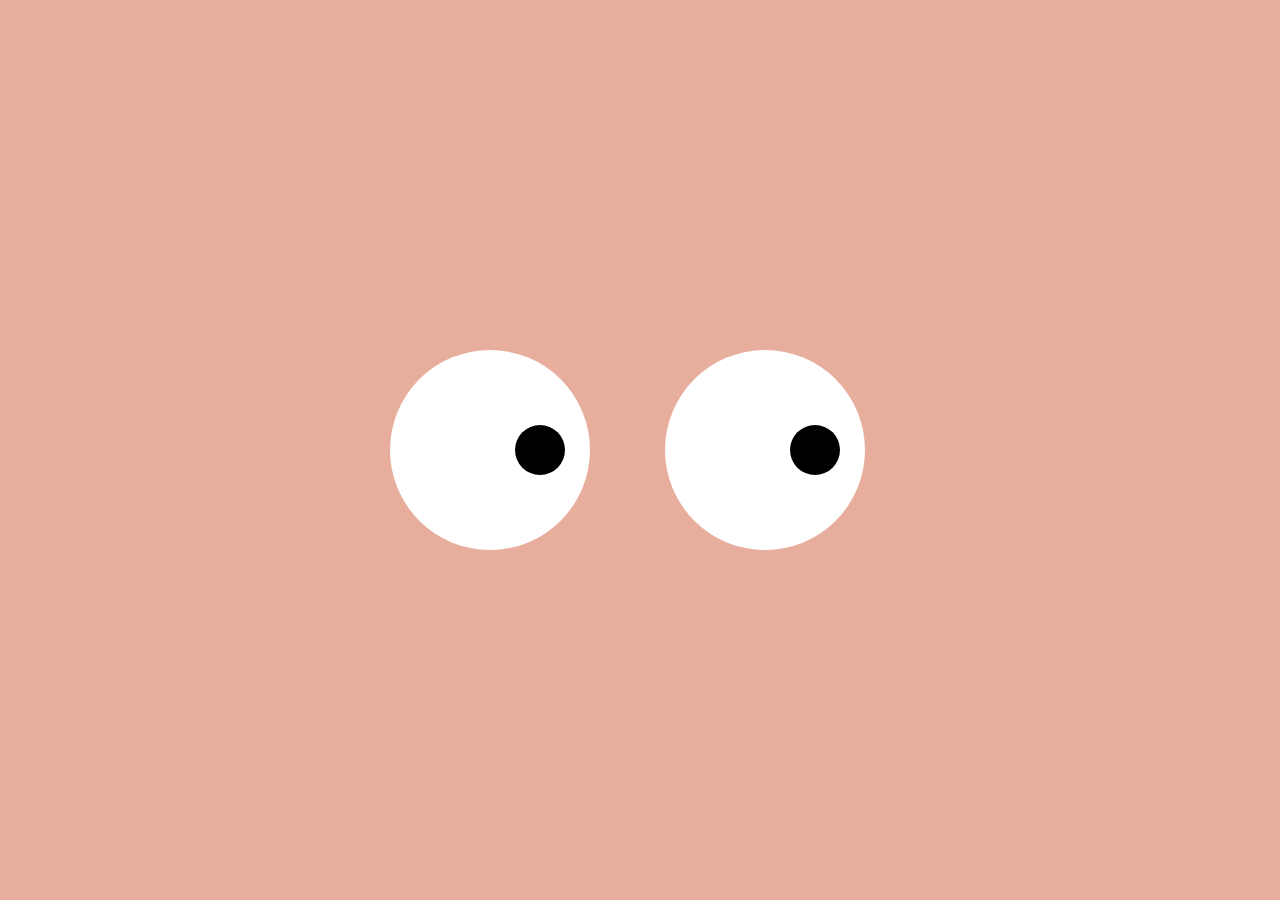
==== Mouse Movement/index.html @ 38537b19 "connecting mouse with output" ====
<!DOCTYPE html>
<html lang="en">
<head>
    <meta charset="UTF-8">
    <meta http-equiv="X-UA-Compatible" content="IE=edge">
    <meta name="viewport" content="width=device-width, initial-scale=1.0">
    <link rel="stylesheet" href="style.css">
    <title>Mouse Movement</title>
</head>
<body>
    <div class="eye eye1">
        <div class="pupil"></div>
      </div>
      <div class="eye eye2">
        <div class="pupil"></div>
      </div>
    <script src="app.js"></script>
    
</body>
</html>
---- Mouse Movement/style.css ----
body {
    background-color:#e7ae9d ;
    margin:0;
  }
  body {
    background-color:#e7ae9d ;
    margin:0;
  }
  
  
  .eye {
    background-color: white;
    width:200px;
    height:200px;
    border-radius:50%;
    position: absolute;
    left:50%;
    top:50%;
    margin-left:-100px;
    margin-top:-100px;
  }
  .pupil {
    background-color: black;
    width:50px;
    height:50px;
    border-radius:50%;
    position:absolute;
    left:50%;
    top:50%;
    margin-top:-25px;
    margin-left:-25px;
  }
  .eye1{
    margin-left:-250px;
  }
  .eye2{
    margin-left:25px;
  }
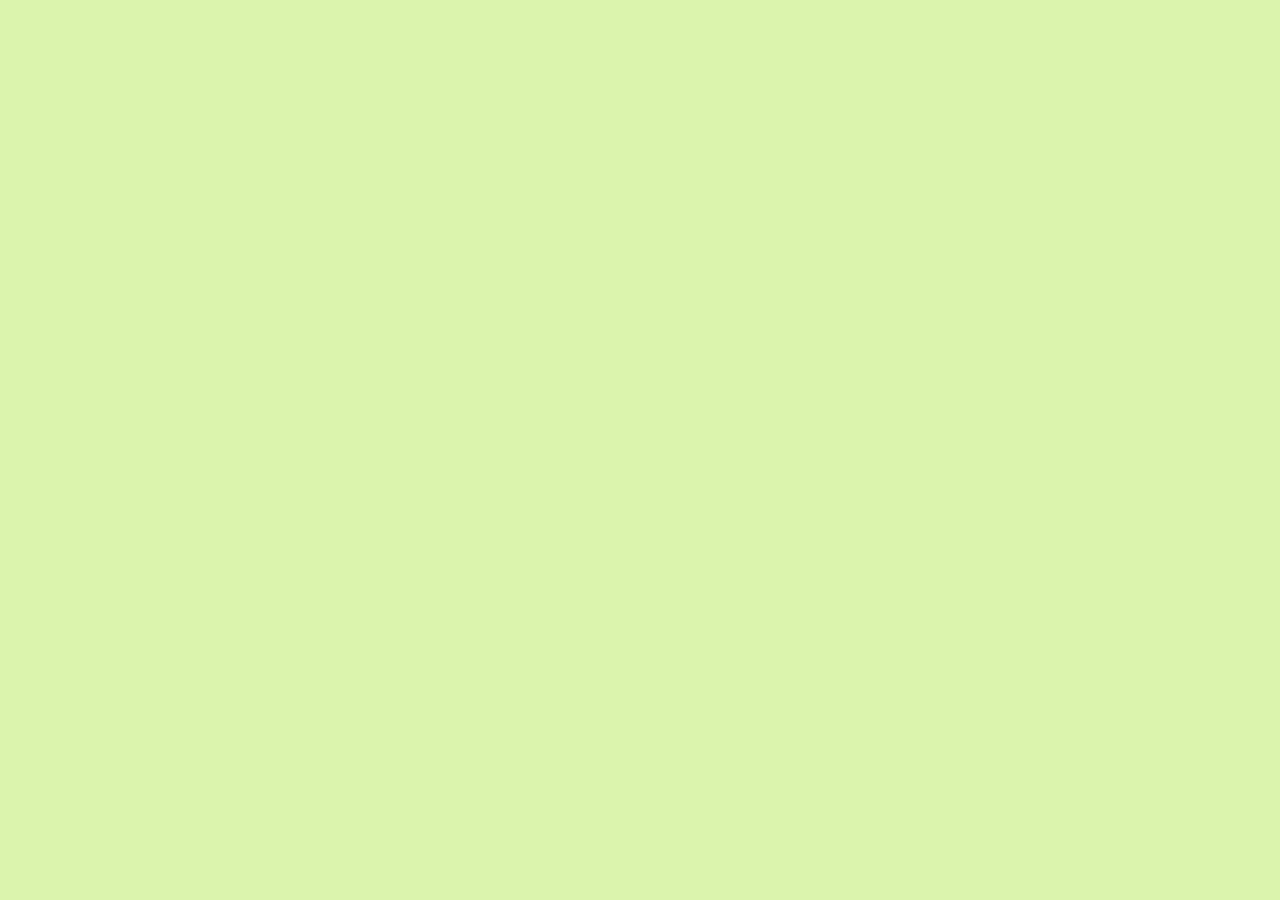
==== commit 6e87db5a: "illusion of depth" ====
--- a/Mouse Movement/index.html
+++ b/Mouse Movement/index.html
@@ -8,12 +8,9 @@
     <title>Mouse Movement</title>
 </head>
 <body>
-    <div class="eye eye1">
-        <div class="pupil"></div>
-      </div>
-      <div class="eye eye2">
-        <div class="pupil"></div>
-      </div>
+  <div class="parallax-item" data-depth="0.1" style="background-color: black;"></div>
+  <div class="parallax-item" data-depth="0.3" style="background-color: #00a9a5;"></div>
+  <div class="parallax-item" data-depth="0.6" style="background-color: #90c2e7;"></div>
     <script src="app.js"></script>
     
 </body>
--- a/Mouse Movement/style.css
+++ b/Mouse Movement/style.css
@@ -1,15 +1,11 @@
-body {
-    background-color:#e7ae9d ;
-    margin:0;
-  }
+
   body {
-    background-color:#e7ae9d ;
+    background-color:#dbf4ad ;
     margin:0;
   }
   
   
   .eye {
-    background-color: white;
     width:200px;
     height:200px;
     border-radius:50%;
@@ -23,16 +19,9 @@
     background-color: black;
     width:50px;
     height:50px;
-    border-radius:50%;
     position:absolute;
     left:50%;
     top:50%;
     margin-top:-25px;
     margin-left:-25px;
   }
-  .eye1{
-    margin-left:-250px;
-  }
-  .eye2{
-    margin-left:25px;
-  }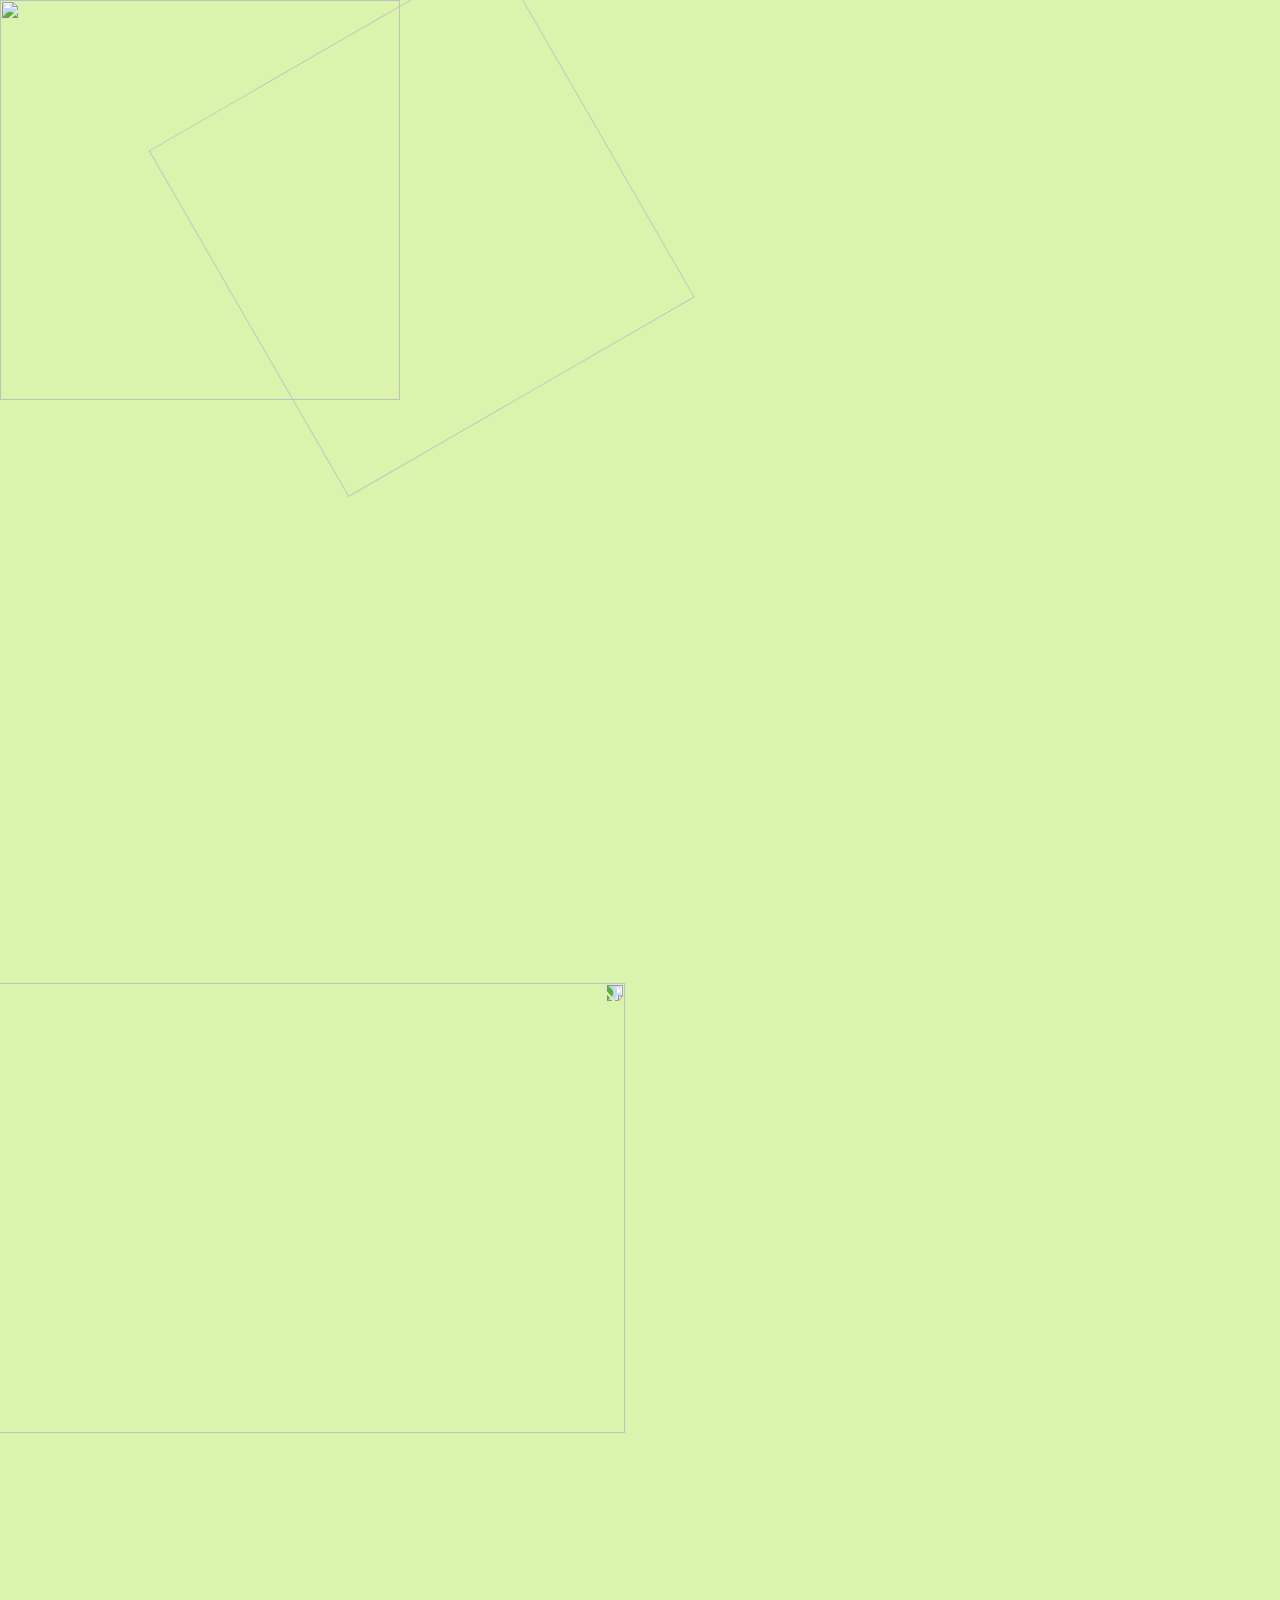
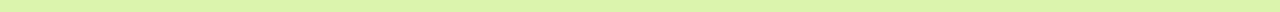
==== commit cca0ce6b: "blurriness" ====
--- a/Mouse Movement/index.html
+++ b/Mouse Movement/index.html
@@ -8,9 +8,13 @@
     <title>Mouse Movement</title>
 </head>
 <body>
-  <div class="parallax-item" data-depth="0.1" style="background-color: black;"></div>
-  <div class="parallax-item" data-depth="0.3" style="background-color: #00a9a5;"></div>
-  <div class="parallax-item" data-depth="0.6" style="background-color: #90c2e7;"></div>
+    <div class="parallax-item" data-depth="0.1" > <img  src="/Users/chivenice/Desktop/Personal/dumb-art/moon2.png" width="400" 
+        height="400" alt=""></div>
+   <div style= "transform: rotate(60deg);" class="parallax-item" data-depth="0.3" ><img src="/Users/chivenice/Desktop/Personal/dumb-art/saturn.png" width="400" 
+        height="400" alt=""></div>
+   <div class="parallax-item" data-depth="0.9" ><img style= "transform: rotate(90deg);" src="/Users/chivenice/Desktop/Personal/dumb-art/galaxy.png" width="450" 
+        height="800" alt=""></div>
+   
     <script src="app.js"></script>
     
 </body>
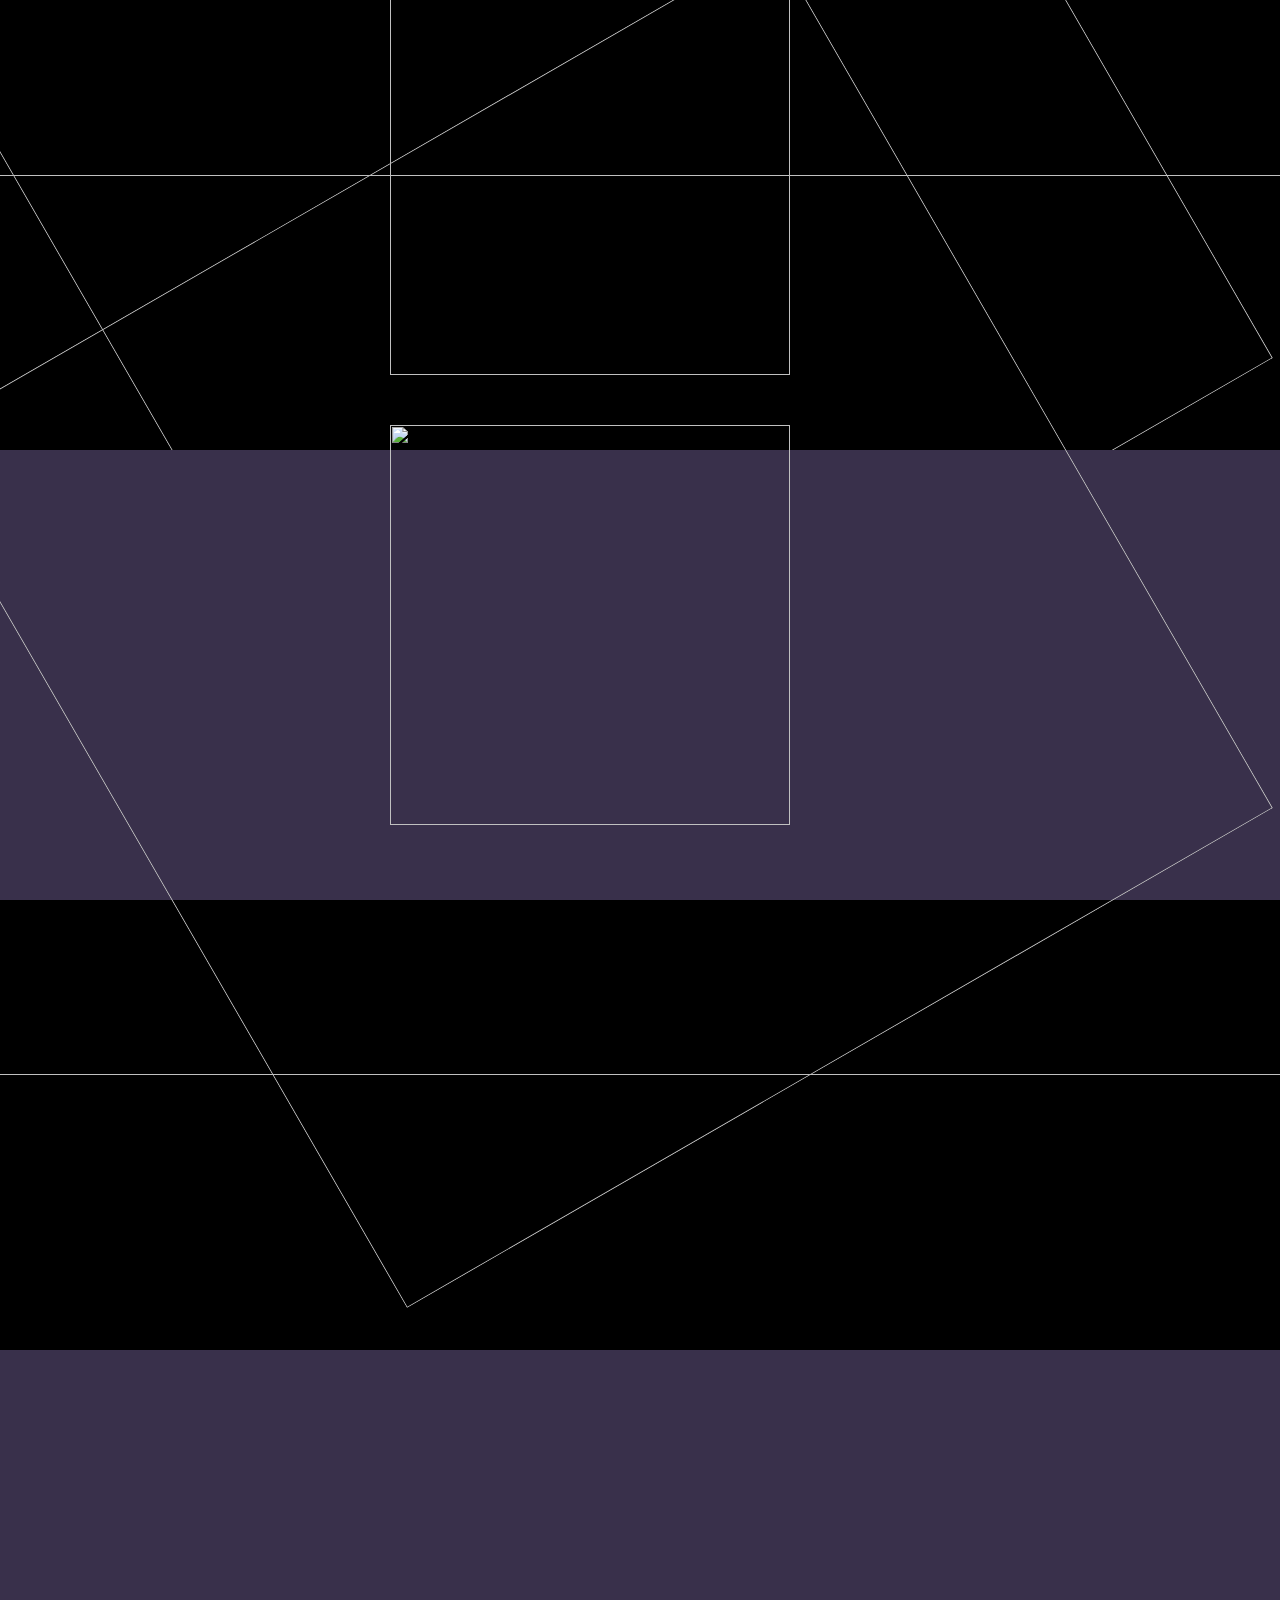
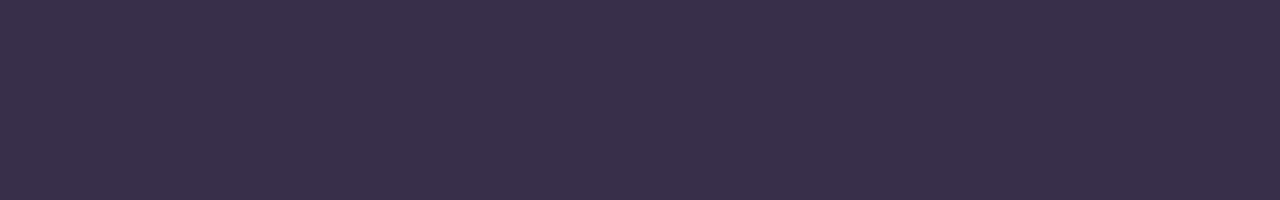
==== commit be121f69: "scrollY" ====
--- a/Mouse Movement/index.html
+++ b/Mouse Movement/index.html
@@ -1,5 +1,6 @@
 <!DOCTYPE html>
 <html lang="en">
+
 <head>
     <meta charset="UTF-8">
     <meta http-equiv="X-UA-Compatible" content="IE=edge">
@@ -7,15 +8,29 @@
     <link rel="stylesheet" href="style.css">
     <title>Mouse Movement</title>
 </head>
+
 <body>
-    <div class="parallax-item" data-depth="0.1" > <img  src="/Users/chivenice/Desktop/Personal/dumb-art/moon2.png" width="400" 
-        height="400" alt=""></div>
-   <div style= "transform: rotate(60deg);" class="parallax-item" data-depth="0.3" ><img src="/Users/chivenice/Desktop/Personal/dumb-art/saturn.png" width="400" 
-        height="400" alt=""></div>
-   <div class="parallax-item" data-depth="0.9" ><img style= "transform: rotate(90deg);" src="/Users/chivenice/Desktop/Personal/dumb-art/galaxy.png" width="450" 
-        height="800" alt=""></div>
-   
+    <div class="parallax-container">
+        <div class="parallax-item" data-depth="0.1"> <img src="/Users/chivenice/Desktop/Personal/dumb-art/moon2.png"
+                width="400" height="400" alt=""></div>
+        <div style="transform: rotate(60deg);" class="parallax-item" data-depth="0.4"><img
+                src="/Users/chivenice/Desktop/Personal/dumb-art/saturn.png" width="1000" height="1000" alt=""></div>
+        <div class="parallax-item" data-depth="0.7"><img style="transform: rotate(90deg);"
+                src="/Users/chivenice/Desktop/Personal/dumb-art/galaxy.png" width="900" height="1600" alt=""></div>
+    </div>
+    <div class="parallax-container alt">
+        <div class="parallax-item" data-depth="0.1"> <img src="/Users/chivenice/Desktop/Personal/dumb-art/moon2.png"
+                width="400" height="400" alt=""></div>
+        <div style="transform: rotate(60deg);" class="parallax-item" data-depth="0.4"><img
+                src="/Users/chivenice/Desktop/Personal/dumb-art/saturn.png" width="1000" height="1000" alt=""></div>
+        <div class="parallax-item" data-depth="0.7"><img style="transform: rotate(90deg);"
+                src="/Users/chivenice/Desktop/Personal/dumb-art/galaxy.png" width="900" height="1600" alt=""></div>
+    </div>
+    <div class="parallax-container"></div>
+    <div class="parallax-container alt"></div>
+
     <script src="app.js"></script>
-    
+
 </body>
+
 </html>--- a/Mouse Movement/style.css
+++ b/Mouse Movement/style.css
@@ -1,27 +1,31 @@
+body {
+  background-color:black ;
+  margin:0;
+}
 
-  body {
-    background-color:#dbf4ad ;
-    margin:0;
-  }
+.parallax-container {
+  min-height: 50vh;
+  position: relative;
+}
+.parallax-container.alt{
+  background-color: rgb(57, 48, 75);
+}
+
+.parallax-item {
+  width:200px;
+  height:200px;
+  position: absolute;
+  left:50%;
+  top:50%;
+  margin-left:-150px;
+  margin-top:-150px;
+  display:flex;
+  justify-content:center;
+  align-items:center;
+}
+
+.parallax-item-img {
+  max-width: 100%;
+  max-height:100px;
   
-  
-  .eye {
-    width:200px;
-    height:200px;
-    border-radius:50%;
-    position: absolute;
-    left:50%;
-    top:50%;
-    margin-left:-100px;
-    margin-top:-100px;
-  }
-  .pupil {
-    background-color: black;
-    width:50px;
-    height:50px;
-    position:absolute;
-    left:50%;
-    top:50%;
-    margin-top:-25px;
-    margin-left:-25px;
-  }
+}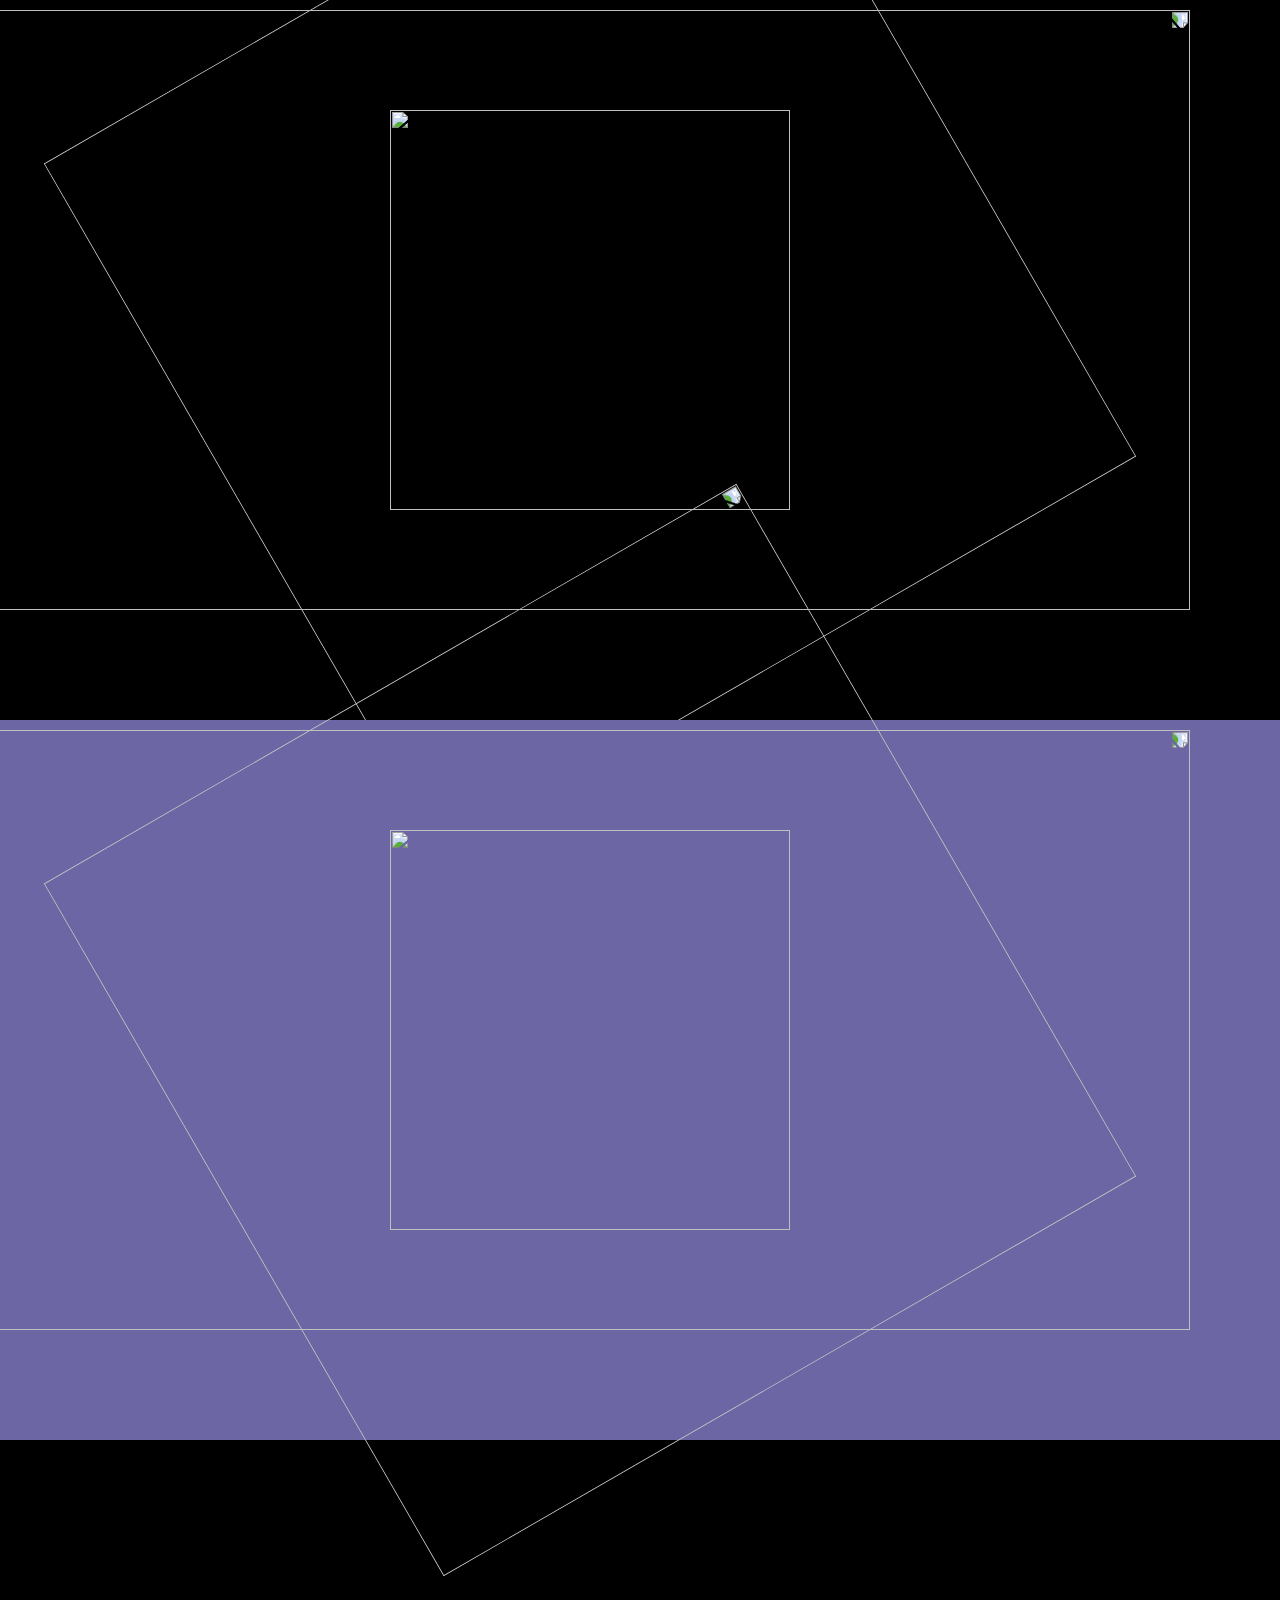
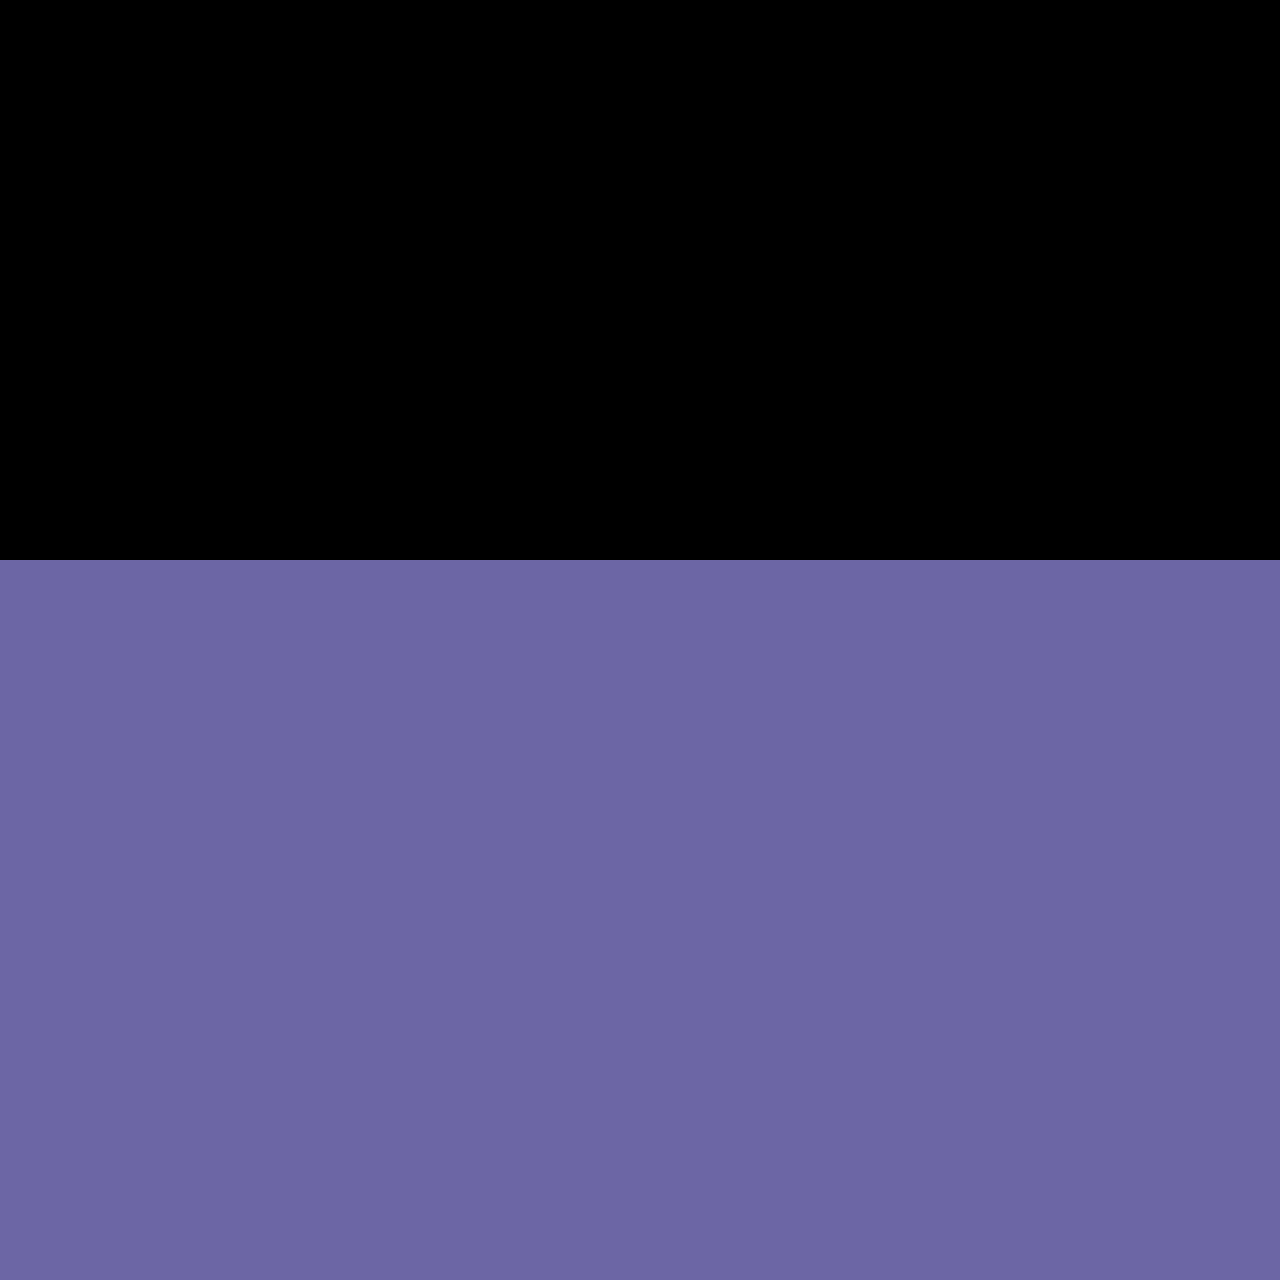
==== commit 1170646f: "unique input values for each elements" ====
--- a/Mouse Movement/index.html
+++ b/Mouse Movement/index.html
@@ -14,17 +14,17 @@
         <div class="parallax-item" data-depth="0.1"> <img src="/Users/chivenice/Desktop/Personal/dumb-art/moon2.png"
                 width="400" height="400" alt=""></div>
         <div style="transform: rotate(60deg);" class="parallax-item" data-depth="0.4"><img
-                src="/Users/chivenice/Desktop/Personal/dumb-art/saturn.png" width="1000" height="1000" alt=""></div>
+                src="/Users/chivenice/Desktop/Personal/dumb-art/saturn.png" width="800" height="800" alt=""></div>
         <div class="parallax-item" data-depth="0.7"><img style="transform: rotate(90deg);"
-                src="/Users/chivenice/Desktop/Personal/dumb-art/galaxy.png" width="900" height="1600" alt=""></div>
+                src="/Users/chivenice/Desktop/Personal/dumb-art/galaxy.png" width="600" height="1200" alt=""></div>
     </div>
     <div class="parallax-container alt">
         <div class="parallax-item" data-depth="0.1"> <img src="/Users/chivenice/Desktop/Personal/dumb-art/moon2.png"
                 width="400" height="400" alt=""></div>
         <div style="transform: rotate(60deg);" class="parallax-item" data-depth="0.4"><img
-                src="/Users/chivenice/Desktop/Personal/dumb-art/saturn.png" width="1000" height="1000" alt=""></div>
+                src="/Users/chivenice/Desktop/Personal/dumb-art/saturn.png" width="800" height="800" alt=""></div>
         <div class="parallax-item" data-depth="0.7"><img style="transform: rotate(90deg);"
-                src="/Users/chivenice/Desktop/Personal/dumb-art/galaxy.png" width="900" height="1600" alt=""></div>
+                src="/Users/chivenice/Desktop/Personal/dumb-art/galaxy.png" width="600" height="1200" alt=""></div>
     </div>
     <div class="parallax-container"></div>
     <div class="parallax-container alt"></div>
--- a/Mouse Movement/style.css
+++ b/Mouse Movement/style.css
@@ -4,11 +4,11 @@
 }
 
 .parallax-container {
-  min-height: 50vh;
+  min-height: 80vh;
   position: relative;
 }
 .parallax-container.alt{
-  background-color: rgb(57, 48, 75);
+  background-color: rgb(108, 102, 165);
 }
 
 .parallax-item {
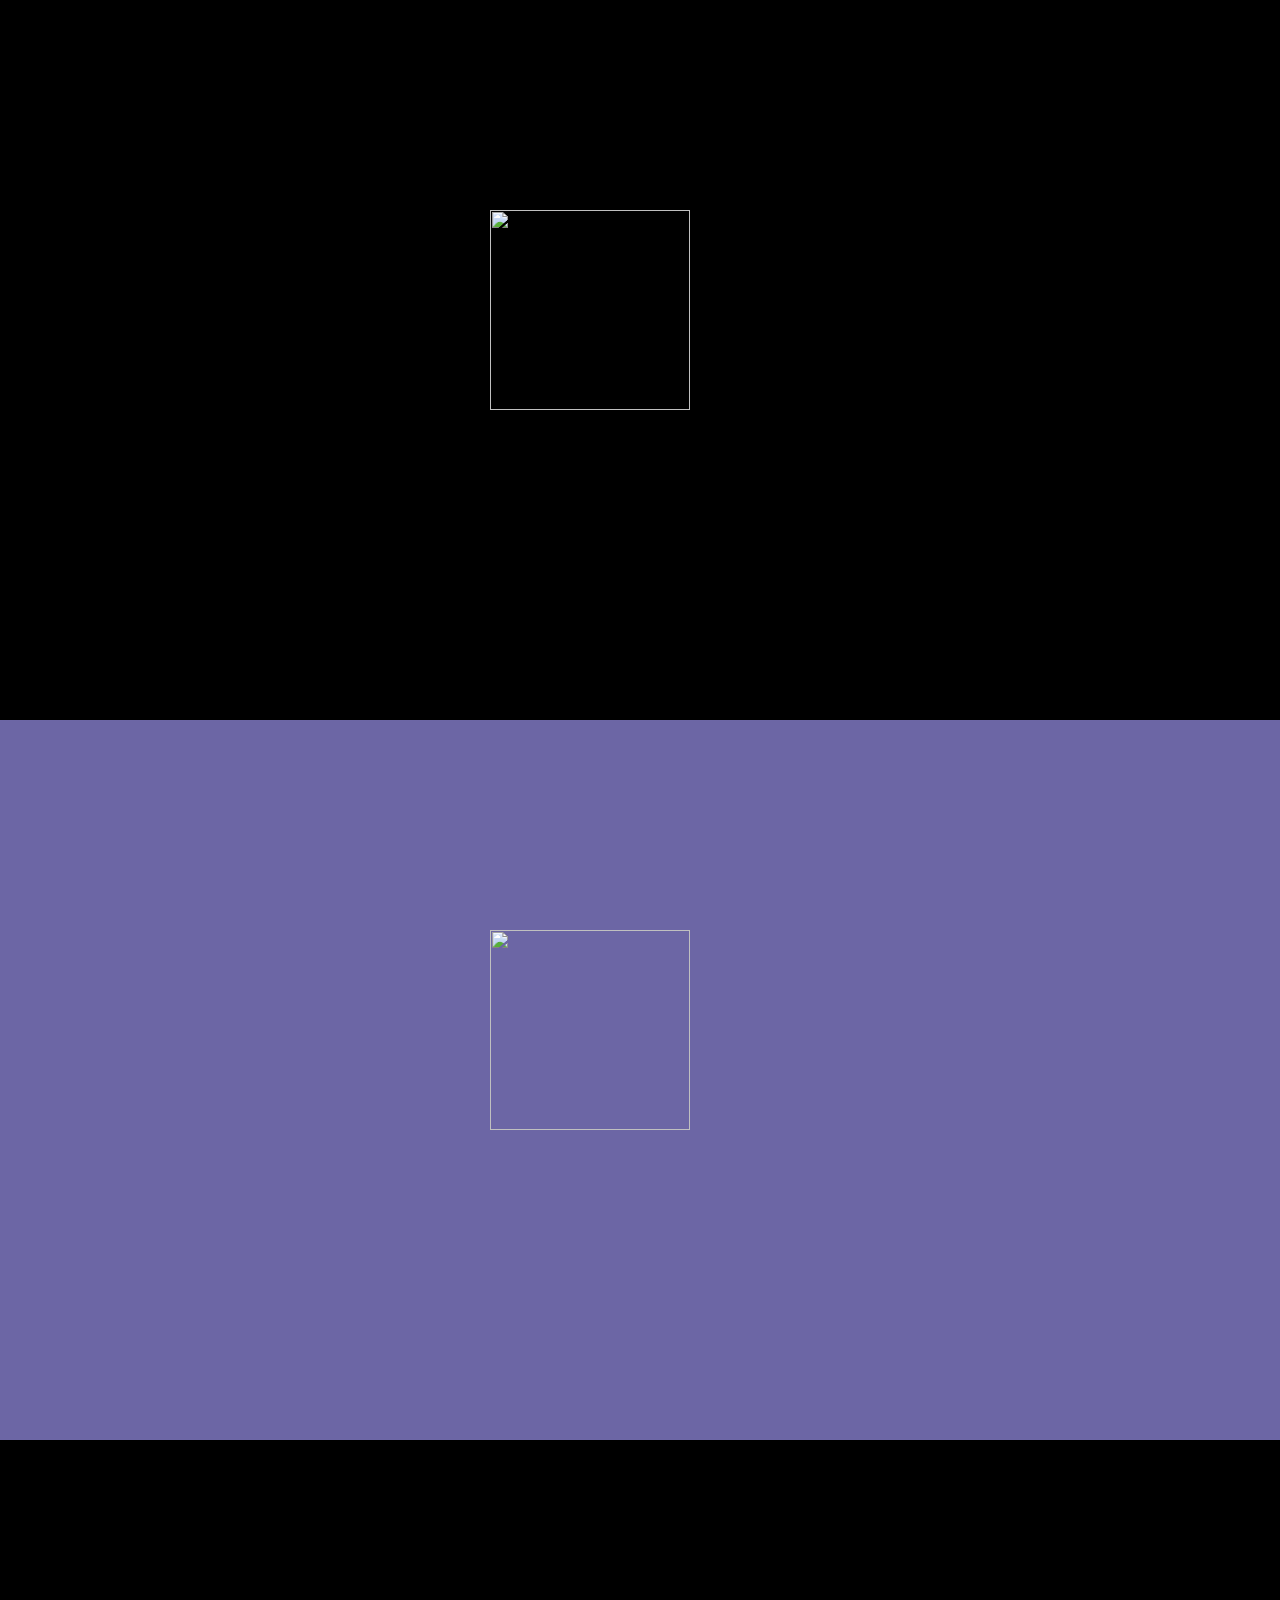
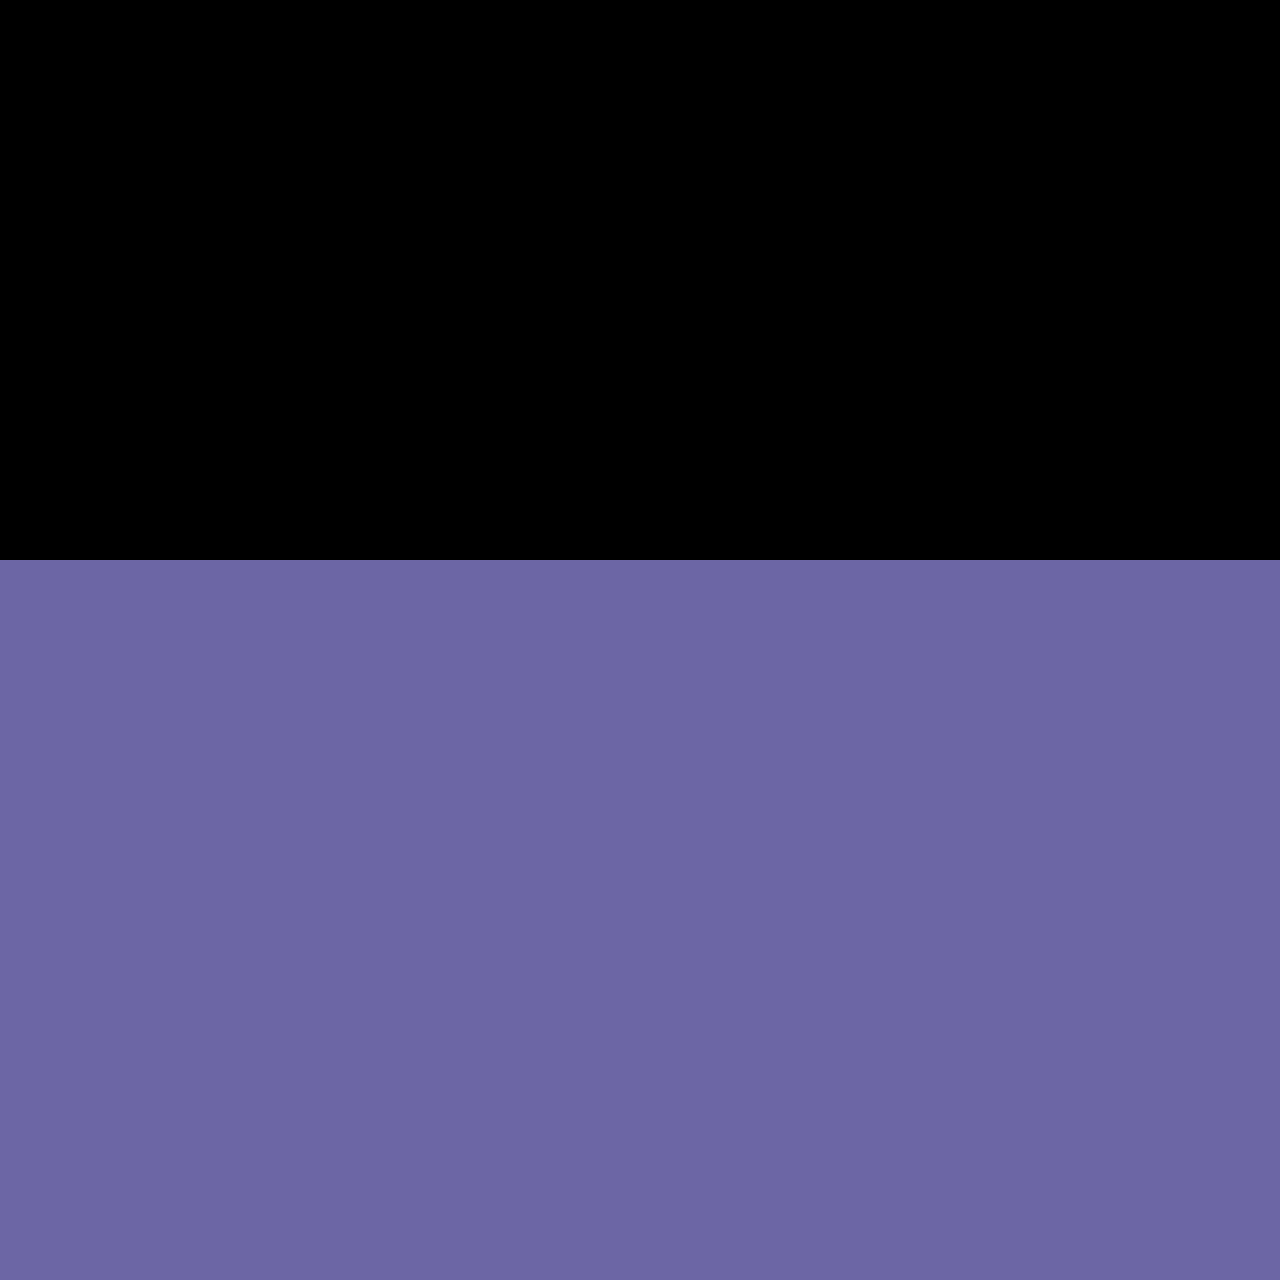
==== commit 2deef91a: "fraction NaN" ====
--- a/Mouse Movement/index.html
+++ b/Mouse Movement/index.html
@@ -12,20 +12,20 @@
 <body>
     <div class="parallax-container">
         <div class="parallax-item" data-depth="0.1"> <img src="/Users/chivenice/Desktop/Personal/dumb-art/moon2.png"
-                width="400" height="400" alt=""></div>
-        <div style="transform: rotate(60deg);" class="parallax-item" data-depth="0.4"><img
+                width="200" height="200" alt=""></div>
+ <!--        <div style="transform: rotate(60deg);" class="parallax-item" data-depth="0.4"><img
                 src="/Users/chivenice/Desktop/Personal/dumb-art/saturn.png" width="800" height="800" alt=""></div>
         <div class="parallax-item" data-depth="0.7"><img style="transform: rotate(90deg);"
                 src="/Users/chivenice/Desktop/Personal/dumb-art/galaxy.png" width="600" height="1200" alt=""></div>
-    </div>
+ -->    </div>
     <div class="parallax-container alt">
         <div class="parallax-item" data-depth="0.1"> <img src="/Users/chivenice/Desktop/Personal/dumb-art/moon2.png"
-                width="400" height="400" alt=""></div>
-        <div style="transform: rotate(60deg);" class="parallax-item" data-depth="0.4"><img
+                width="200" height="200" alt=""></div>
+<!--         <div style="transform: rotate(60deg);" class="parallax-item" data-depth="0.4"><img
                 src="/Users/chivenice/Desktop/Personal/dumb-art/saturn.png" width="800" height="800" alt=""></div>
         <div class="parallax-item" data-depth="0.7"><img style="transform: rotate(90deg);"
                 src="/Users/chivenice/Desktop/Personal/dumb-art/galaxy.png" width="600" height="1200" alt=""></div>
-    </div>
+ -->    </div>
     <div class="parallax-container"></div>
     <div class="parallax-container alt"></div>
 
